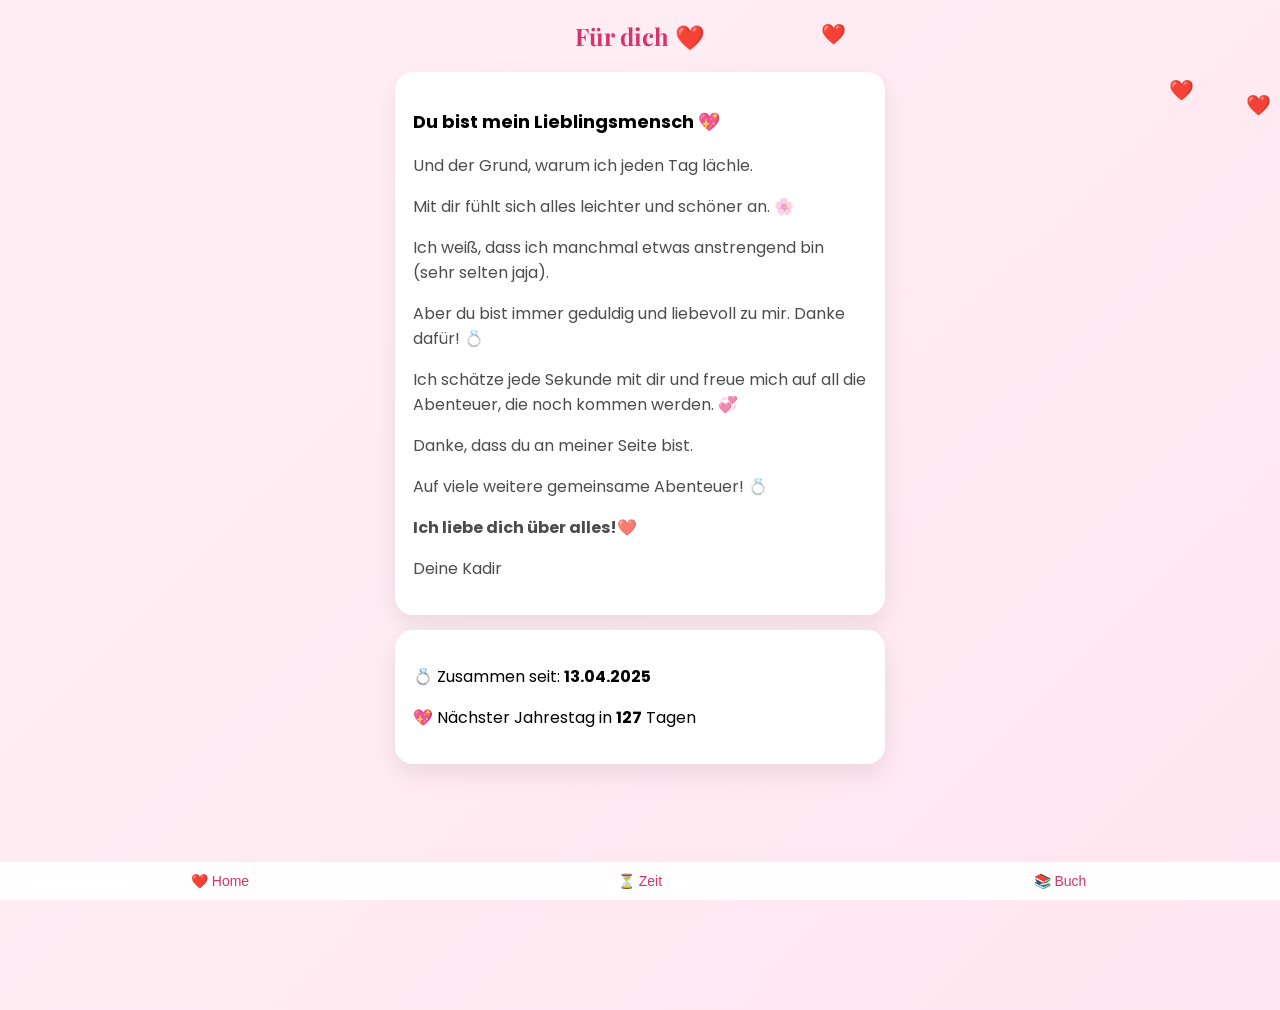
==== index.html @ 7d77a484 "Add files via upload" ====
<!DOCTYPE html>
<html lang="de">
<head>
<meta charset="UTF-8">
<meta name="viewport" content="width=device-width, initial-scale=1.0">
<title>Unsere Geschichte ❤️</title>

<link href="https://fonts.googleapis.com/css2?family=Playfair+Display:wght@500;700&family=Poppins:wght@300;400;500&display=swap" rel="stylesheet">

<link rel="stylesheet" href="styles.css">
</head>

<body>

<!-- 💖 FALLING HEARTS -->
<canvas id="hearts"></canvas>

<div class="app">

<!-- HOME -->
<section id="home" class="page active">
  <h1>Für dich ❤️</h1>

  <div class="card">
    <p class="big">Du bist mein Lieblingsmensch 💖</p>
    <p class="small">Und der Grund, warum ich jeden Tag lächle.</p>
    <p class="small">Mit dir fühlt sich alles leichter und schöner an. 🌸</p>
    <p class="small">Ich weiß, dass ich manchmal etwas anstrengend bin (sehr selten jaja).</p>
    <p class="small">Aber du bist immer geduldig und liebevoll zu mir. Danke dafür! 💍</p>
    <p class="small">Ich schätze jede Sekunde mit dir und freue mich auf all die Abenteuer, die noch kommen werden. 💞</p>
    <p class="small">Danke, dass du an meiner Seite bist.</p>
    <p class="small">Auf viele weitere gemeinsame Abenteuer! 💍</p>
    <p class="small"><b>Ich liebe dich über alles!❤️</b></p>
    <p class="small">Deine Kadir</p>
  </div>

  <div class="card">
    <p>💍 Zusammen seit: <b>13.04.2025</b></p>
    <p id="loveText"></p>
  </div>
</section>

<!-- COUNT -->
<section id="count" class="page">
  <h1>⏳ Unsere Zeit</h1>

  <div class="card" id="timeBox"></div>
</section>

<!-- BOOK -->
<section id="book" class="page">
  <h1>📚 Unser Buch</h1>

  <div class="book">

    <div class="pageBook activePage" id="page0">
      <img src="https://images.unsplash.com/photo-1529333166437-7750a6dd5a70">
      <div class="text">📍 Der Moment, als alles begann</div>
    </div>

    <div class="pageBook" id="page1">
      <img src="https://images.unsplash.com/photo-1518199266791-5375a83190b7">
      <div class="text">💖 Du bist mein sicherer Ort</div>
    </div>

    <div class="pageBook" id="page2">
      <img src="https://images.unsplash.com/photo-1529336953121-a0ce3b3b3c4c">
      <div class="text">🌸 Mit dir fühlt sich alles richtig an</div>
    </div>

    <div class="pageBook" id="page3">
      <img src="https://images.unsplash.com/photo-1519985176271-adb1088fa94c">
      <div class="text">💍 Und ich wähle dich immer wieder</div>
    </div>
    <div class="pageBook" id="page4">
      <img src="https://images.unsplash.com/photo-1519985176271-adb1088fa94c">
      <div class="text">💍 Und ich wähle dich immer wieder</div>
    </div>
    <div class="pageBook" id="page5">
      <img src="https://images.unsplash.com/photo-1519985176271-adb1088fa94c">
      <div class="text">💍 Und ich wähle dich immer wieder</div>
    </div>
    <div class="pageBook" id="page6">
      <img src="https://images.unsplash.com/photo-1519985176271-adb1088fa94c">
      <div class="text">💍 Und ich wähle dich immer wieder</div>
    </div>
    <div class="pageBook" id="page7">
      <img src="https://images.unsplash.com/photo-1519985176271-adb1088fa94c">
      <div class="text">💍 Und ich wähle dich immer wieder</div>
    </div>
    <div class="pageBook" id="page8">
      <img src="https://images.unsplash.com/photo-1519985176271-adb1088fa94c">
      <div class="text">💍 Und ich wähle dich immer wieder</div>
    </div>
    <div class="pageBook" id="page9">
      <img src="https://images.unsplash.com/photo-1519985176271-adb1088fa94c">
      <div class="text">💍 Und ich wähle dich immer wieder</div>
    </div>
    <div class="pageBook" id="page10">
      <img src="https://images.unsplash.com/photo-1519985176271-adb1088fa94c">
      <div class="text">💍 Und ich wähle dich immer wieder</div>
    </div>
    <div class="pageBook" id="page11">
      <img src="https://images.unsplash.com/photo-1519985176271-adb1088fa94c">
      <div class="text">💍 Und ich wähle dich immer wieder</div>
    </div>
    <div class="pageBook" id="page12">
      <img src="https://images.unsplash.com/photo-1519985176271-adb1088fa94c">
      <div class="text">💍 Und ich wähle dich immer wieder</div>
    </div>
    <div class="pageBook" id="page13">
      <img src="https://images.unsplash.com/photo-1519985176271-adb1088fa94c">
      <div class="text">💍 Und ich wähle dich immer wieder</div>
    </div>

    <div class="bookControls">
      <button onclick="prevPage()">⬅</button>
      <button onclick="goToPage(0)">📖</button>
      <button onclick="nextPage()">➡</button>
    </div>
  </div>
</section>

<!-- NAV -->
<nav>
  <button onclick="show('home')">❤️ Home</button>
  <button onclick="show('count')">⏳ Zeit</button>
  <button onclick="show('book')">📚 Buch</button>
</nav>

<script src="script.js"></script>

</div>

</body>
</html>
---- styles.css ----
body {
  margin: 0;
  font-family: 'Poppins', sans-serif;
  background: linear-gradient(135deg, #fff0f5, #ffe6f0);
  overflow-x: hidden;
}

/* APP */
.app {
  max-width: 520px;
  margin: auto;
  min-height: 100vh;
  padding-bottom: 90px;
}

/* HEADINGS */
h1 {
  font-family: 'Playfair Display';
  text-align: center;
  color: #d6336c;
}

/* CARDS */
.card {
  background: white;
  margin: 15px;
  padding: 18px;
  border-radius: 18px;
  box-shadow: 0 10px 25px rgba(0,0,0,0.08);
}

.big { font-size: 18px; font-weight: bold; }
.small { opacity: 0.7; }

/* NAV */
nav {
  position: fixed;
  bottom: 0;
  left: 0;
  right: 0;
  display: flex;
  background: rgba(255,255,255,0.9);
  backdrop-filter: blur(10px);
  padding: 10px;
}

nav button {
  flex: 1;
  border: none;
  background: transparent;
  font-size: 14px;
  color: #d6336c;
}

/* PAGES */
.page { display: none; }
.active { display: block; }

/* ================= BOOK ================= */
.book {
  perspective: 2000px;
  margin: 20px auto;
  width: 340px;
  height: 420px;
  position: relative;
}

.pageBook {
  position: absolute;
  width: 100%;
  height: 100%;
  background: #fffdf8;
  border-radius: 15px;
  box-shadow: 0 25px 60px rgba(0,0,0,0.25);
  overflow: hidden;
  transform-origin: left;
  transition: transform 0.8s ease, opacity 0.4s ease;
  opacity: 0;
  pointer-events: none;
}

.pageBook img {
  width: 100%;
  height: 65%;
  object-fit: cover;
}

.pageBook .text {
  padding: 12px;
  font-size: 14px;
}

.activePage {
  opacity: 1;
  pointer-events: all;
  transform: rotateY(0deg);
}

/* Buttons */
.bookControls {
  position: absolute;
  bottom: -60px;
  width: 100%;
  display: flex;
  justify-content: space-between;
}

.bookControls button {
  background: #ff6f91;
  border: none;
  color: white;
  padding: 10px 15px;
  border-radius: 12px;
}

/* HEART CANVAS */
canvas {
  position: fixed;
  top: 0;
  left: 0;
  pointer-events: none;
}
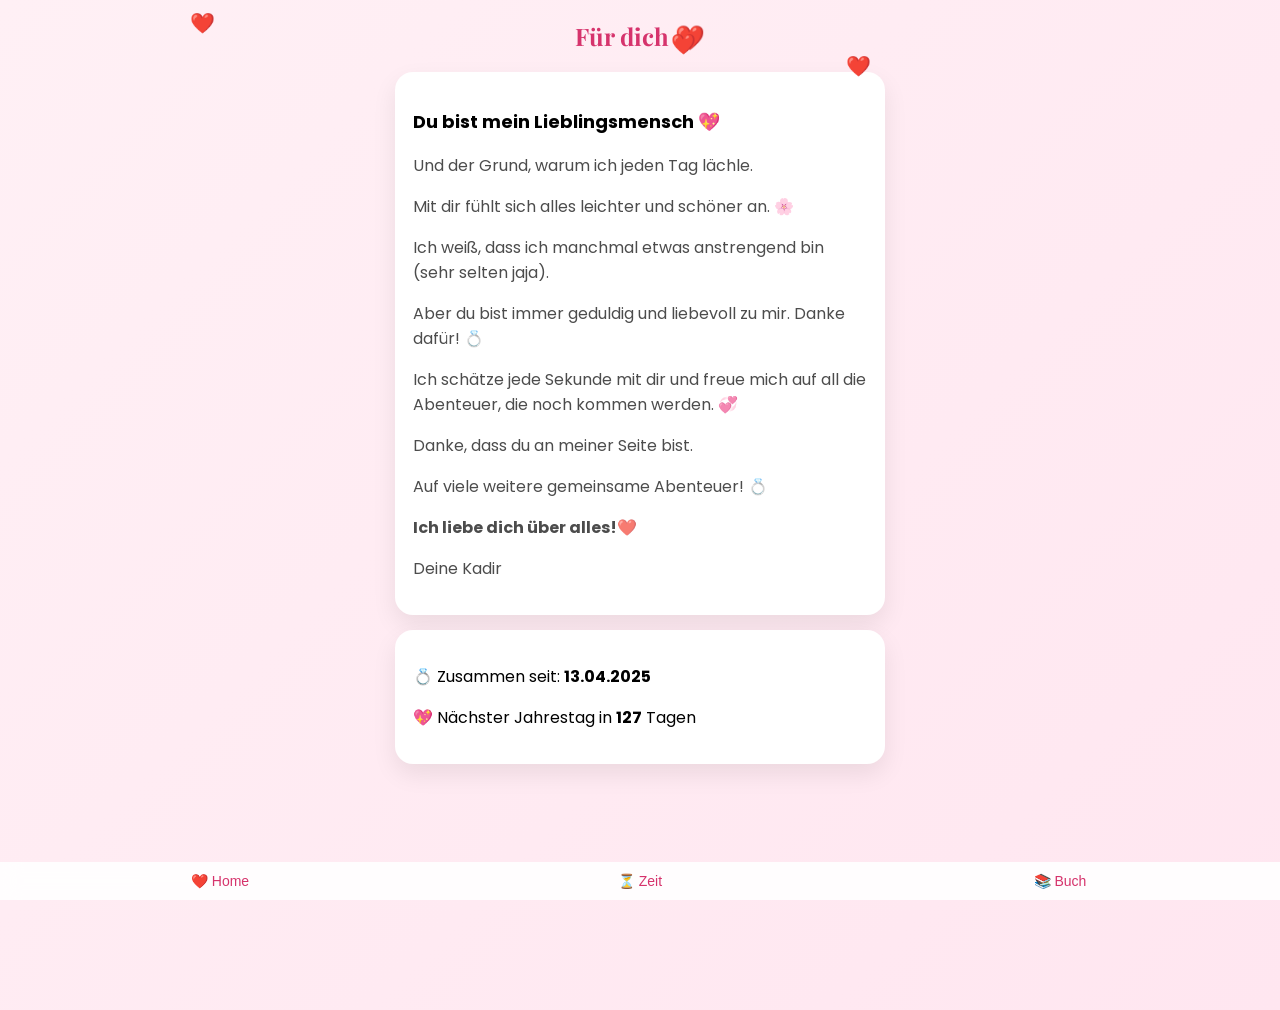
==== commit bef99b2f: "Add files via upload" ====
--- a/index.html
+++ b/index.html
@@ -54,13 +54,23 @@
   <div class="book">
 
     <div class="pageBook activePage" id="page0">
-      <img src="https://images.unsplash.com/photo-1529333166437-7750a6dd5a70">
-      <div class="text">📍 Der Moment, als alles begann</div>
+      <img src="https://th.bing.com/th/id/R.f9f334f12552fe85a7a0bf3841adf61a?rik=6dIj8SF4JQQLAA&riu=http%3a%2f%2fimg.fotocommunity.com%2ferfurt-hauptbahnhof-2b3c1ad3-7cc8-4002-b37d-31ff8e666d56.jpg%3fwidth%3d1000&ehk=8r6s9ursCLC8zzl30qk7gtbUBQ30TQ%2fBlKgcdUCwy7E%3d&risl=&pid=ImgRaw&r=0">
+      <div class="text"><b></b>📍 Der Moment an dem alles begann.</b></div>
+      <div class="text">Der 19.02.2025 am Erfurter Hauptbahnhof.</div>
+      <div class="text">Ich erinnere mich noch genau, wie ich dich zum ersten Mal gesehen habe.</div>
+      <div class="text">Du standest da, mit deinem strahlenden Lächeln und deinen funkelnden Augen.</div>
+      <div class="text">In diesem Moment wusste ich, dass du etwas ganz Besonderes bist.</div>    
+      <div class="text">Ab da an Begann ein neues Kapitel in meinem Leben.</div>
     </div>
 
     <div class="pageBook" id="page1">
-      <img src="https://images.unsplash.com/photo-1518199266791-5375a83190b7">
-      <div class="text">💖 Du bist mein sicherer Ort</div>
+      <img src="https://www.spandau-tourist-info.de/wp-content/gallery/muensingerpark/muensingerpark_9619-1024.jpg">
+      <div class="text"><b>🌸 Ein neuer Anfang</b></div>
+      <div class="text">Unser erstes Date im Münsinger Park.</div>
+      <div class="text">Ich war so nervös, aber du hast mich sofort beruhigt.</div>
+      <div class="text">Wir haben stundenlang geredet, gelacht und uns einfach nur genossen.</div>
+      <div class="text">Es war der perfekte Start für unsere gemeinsame Reise.</div>
+      <div class="text">Seit diesem Tag haben wir so viele wundervolle Erinnerungen geschaffen.</div>
     </div>
 
     <div class="pageBook" id="page2">
--- a/styles.css
+++ b/styles.css
@@ -61,7 +61,7 @@
   perspective: 2000px;
   margin: 20px auto;
   width: 340px;
-  height: 420px;
+  height: 600px;
   position: relative;
 }
 
@@ -81,13 +81,13 @@
 
 .pageBook img {
   width: 100%;
-  height: 65%;
+  height: 50%;
   object-fit: cover;
 }
 
 .pageBook .text {
-  padding: 12px;
-  font-size: 14px;
+  padding: 10px;
+  font-size: 10px;
 }
 
 .activePage {
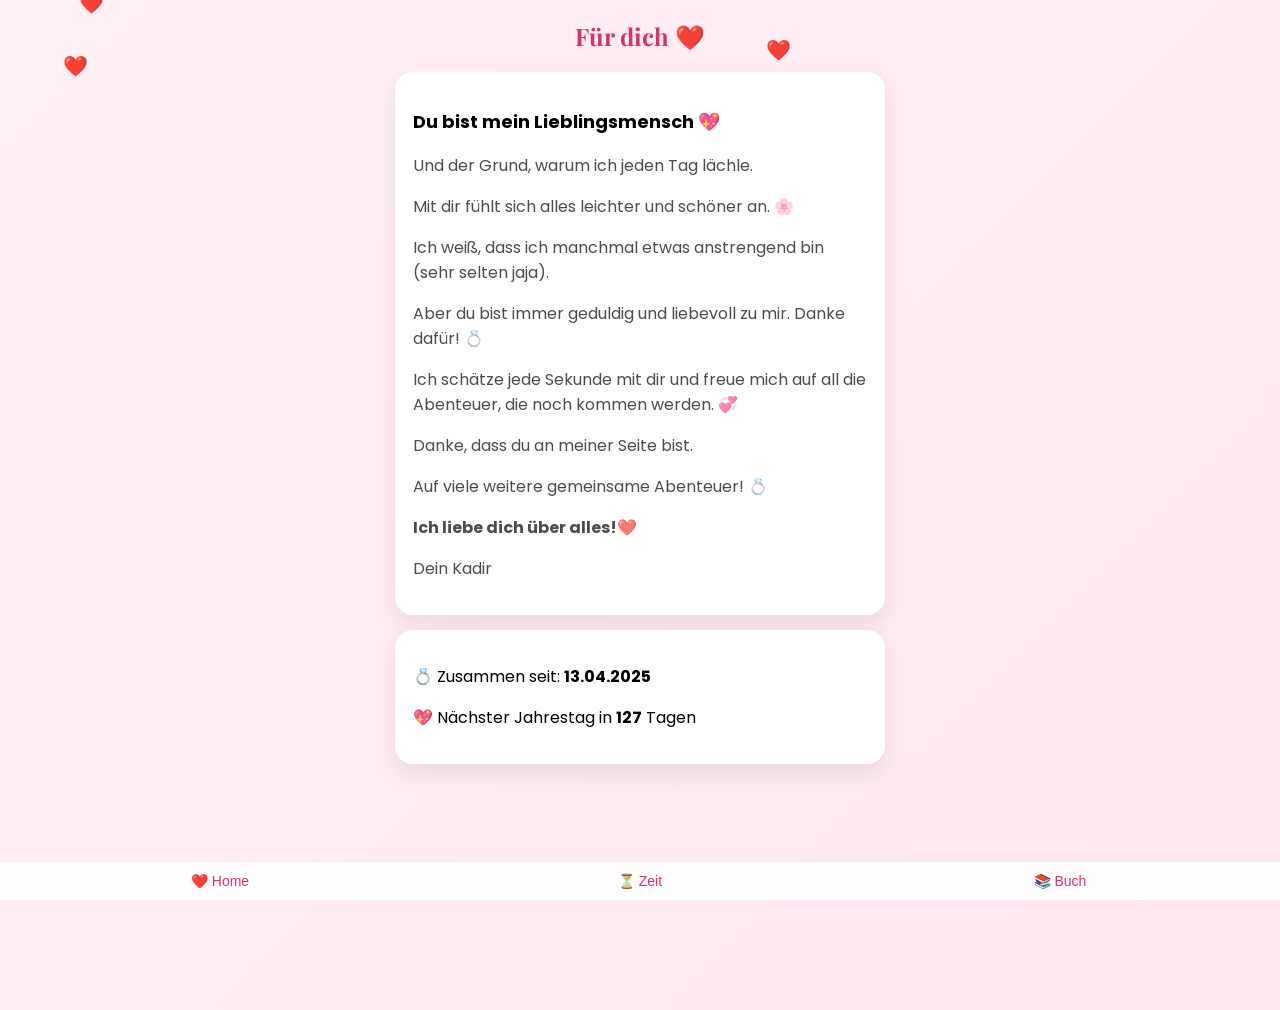
==== commit 4df5142f: "Fix HTML formatting and ensure proper structure" ====
--- a/index.html
+++ b/index.html
@@ -31,7 +31,7 @@
     <p class="small">Danke, dass du an meiner Seite bist.</p>
     <p class="small">Auf viele weitere gemeinsame Abenteuer! 💍</p>
     <p class="small"><b>Ich liebe dich über alles!❤️</b></p>
-    <p class="small">Deine Kadir</p>
+    <p class="small">Dein Kadir</p>
   </div>
 
   <div class="card">
@@ -143,4 +143,4 @@
 </div>
 
 </body>
-</html>+</html>
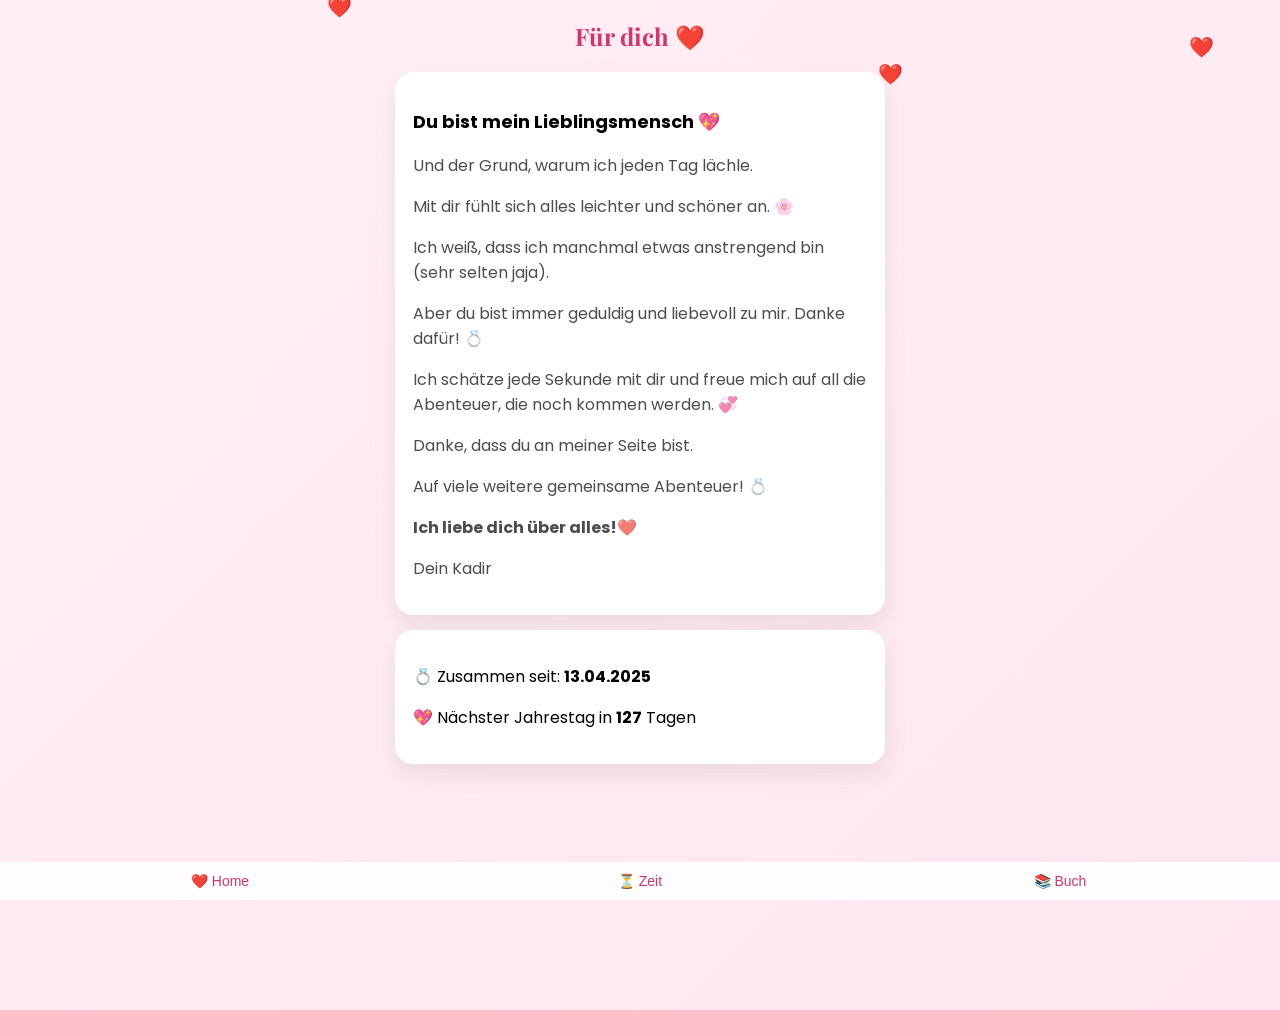
==== commit d8dd5095: "index.html aktualisieren" ====
--- a/index.html
+++ b/index.html
@@ -75,7 +75,9 @@
 
     <div class="pageBook" id="page2">
       <img src="https://images.unsplash.com/photo-1529336953121-a0ce3b3b3c4c">
-      <div class="text">🌸 Mit dir fühlt sich alles richtig an</div>
+      <div class="text">🌸 Mit dir fühlt sich alles richtig an</div>
+      <div class="text">Seit diesem Tag war nichts mehr wie vorher.</div>
+      <div class="text">Ich wusste das erste Mal, was wirklich Liebe ist und wie es sich anfühlt</div>
     </div>
 
     <div class="pageBook" id="page3">
